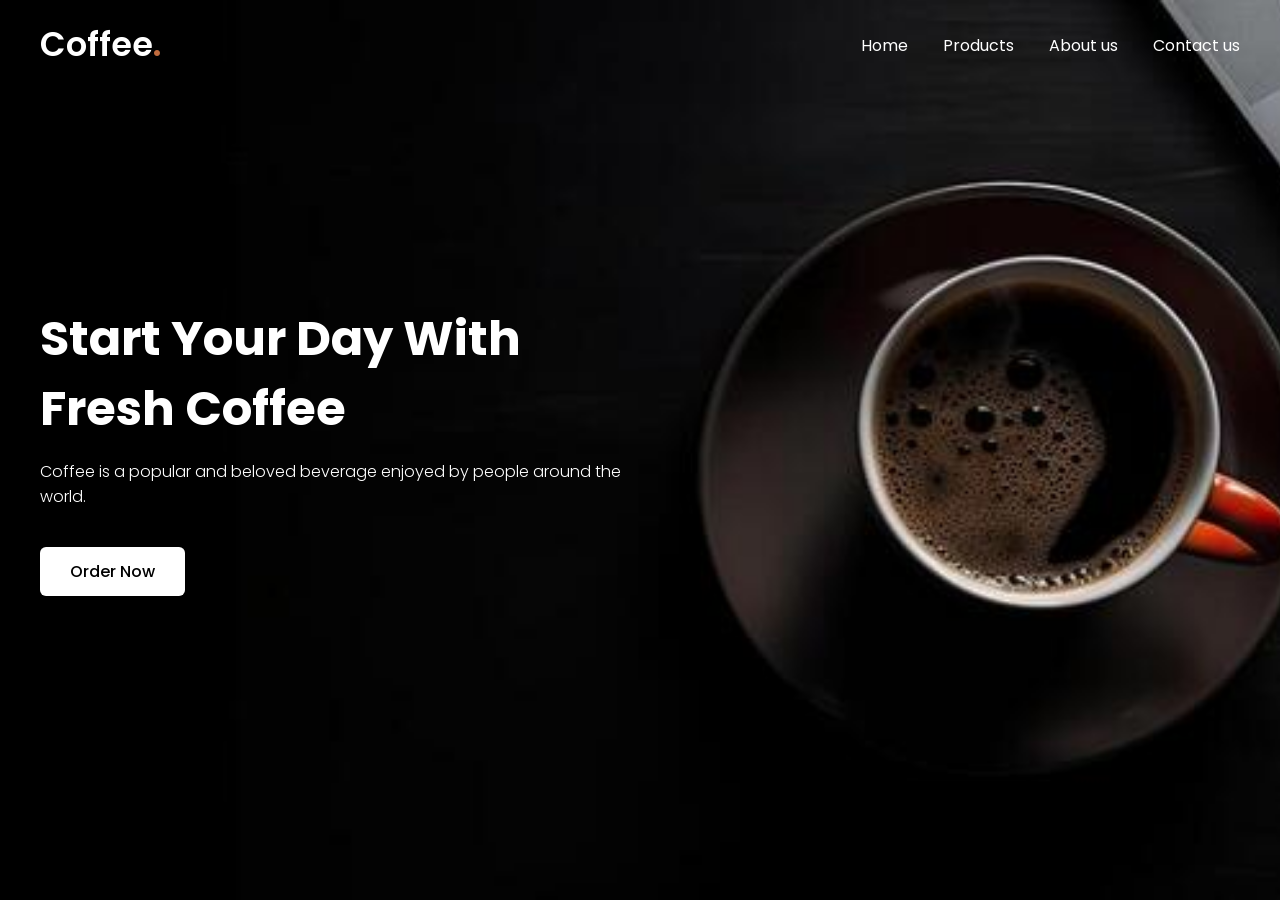
==== index.html @ 18e415a5 "first commit" ====
<!DOCTYPE html>
<html lang="en">
<head>
  <meta charset="UTF-8">
  <meta name="viewport" content="width=device-width, initial-scale=1.0">
  <title>Coffee Website</title>

  <link rel="stylesheet" href="style.css">

  <link rel="stylesheet"
    href="https://fonts.googleapis.com/css2?family=Material+Symbols+Outlined:opsz,wght,FILL,GRAD@24,400,0,0">

  <!-- ✅ ADD ONLY THIS SMALL MENU CSS FIX -->
  <style>
    #menu-toggle {
      display: none;
    }

    @media (max-width: 768px) {
      .menu-links {
        left: -250px;
        transition: left 0.2s ease;
      }

      #menu-toggle:checked ~ .navbar .menu-links {
        left: 0;
      }
    }
  </style>
</head>

<body>

<header>

  <!-- ✅ checkbox -->
  <input type="checkbox" id="menu-toggle">

  <nav class="navbar">

    <a class="logo" href="#">Coffee<span>.</span></a>

    <!-- hamburger -->
    <label for="menu-toggle" id="hamburger-btn" class="material-symbols-outlined">
      menu
    </label>

    <ul class="menu-links">

      <!-- close button -->
      <label for="menu-toggle" id="close-menu-btn" class="material-symbols-outlined">
        close
      </label>

      <li><a href="index.html">Home</a></li>
      <li><a href="product.html">Products</a></li>
      <li><a href="ContactUs.html">About us</a></li>
      <li><a href="ContactUs.html">Contact us</a></li>

    </ul>

  </nav>
</header>

<section class="hero-section">
  <div class="content">
    <h2>Start Your Day With Fresh Coffee</h2>
    <p>
      Coffee is a popular and beloved beverage enjoyed by people around the world.
    </p>
    <button>Order Now</button>
  </div>
</section>

</body>
</html>
---- style.css ----
/* Importing Google font - Poppins */
@import url('https://fonts.googleapis.com/css2?family=Poppins:wght@300;400;500;600;700&display=swap');
* {
  margin: 0;
  padding: 0;
  box-sizing: border-box;
  font-family: 'Poppins', sans-serif;
}
header {
  position: fixed;
  top: 0;
  left: 0;
  width: 100%;
  padding: 20px;
}
header .navbar {
  display: flex;
  align-items: center;
  justify-content: space-between;
  max-width: 1200px;
  margin: 0 auto;
}
.navbar .logo {
  color: #fff;
  font-weight: 600;
  font-size: 2.1rem;
  text-decoration: none;
}
.navbar .logo span {
  color: #C06B3E;
}
.navbar .menu-links {
  display: flex;
  list-style: none;
  gap: 35px;
}
.navbar a {
  color: #fff;
  text-decoration: none;
  transition: 0.2s ease;
}
.navbar a:hover {
  color: #C06B3E;
}
.hero-section {
  height: 100vh;
  background-image: url("coffe.jpeg");
  background-position: center;
  background-size: cover;
  display: flex;
  align-items: center;
  padding: 0 20px;
}
.hero-section .content {
  max-width: 1200px;
  margin: 0 auto;
  width: 100%;
  color: #fff;
}
.hero-section .content h2 {
  font-size: 3rem;
  max-width: 600px;
  line-height: 70px;
}
.hero-section .content p {
  font-weight: 300;
  max-width: 600px;
  margin-top: 15px;
}
.hero-section .content button {
  background: #fff;
  padding: 12px 30px;
  border: none;
  font-size: 1rem;
  border-radius: 6px;
  margin-top: 38px;
  cursor: pointer;
  font-weight: 500;
  transition: 0.2s ease;
}
.hero-section .content button:hover {
  color: #fff;
  background: #C06B3E;
}
#close-menu-btn {
  position: absolute;
  right: 20px;
  top: 20px;
  cursor: pointer;
  display: none;
}
#hamburger-btn {
  color: #fff;
  cursor: pointer;
  display: none;
}
@media (max-width: 768px) {
  header {
    padding: 10px;
  }
  header.show-mobile-menu::before {
    content: "";
    position: fixed;
    left: 0;
    top: 0;
    width: 100%;
    height: 100%;
    backdrop-filter: blur(5px);
  }
  .navbar .logo {
    font-size: 1.7rem;
  }
    
  #hamburger-btn, #close-menu-btn {
    display: block;
  }
  .navbar .menu-links {
    position: fixed;
    top: 0;
    left: -250px;
    width: 250px;
    height: 100vh;
    background: #fff;
    flex-direction: column;
    padding: 70px 40px 0;
    transition: left 0.2s ease;
  }
  header.show-mobile-menu .navbar .menu-links {
    left: 0;
  }
  .navbar a {
    color: #000;
  }
  .hero-section .content {
    text-align: center;
  }
  .hero-section .content :is(h2, p) {
    max-width: 100%;
  }
  .hero-section .content h2 {
    font-size: 2.3rem;
    line-height: 60px;
  }
  
  .hero-section .content button {
    padding: 9px 18px;
  }
}
.products-section{
    padding:80px 20px;
    background:#f8f8f8;
}

.products-section .container{
    max-width:1200px;
    margin:auto;
}

.products-section h2{
    text-align:center;
    font-size:2.5rem;
    margin-bottom:40px;
    color:#333;
}

.product-grid{
    display:grid;
    grid-template-columns:repeat(4,1fr);
    gap:25px;
}

.product-card{
    background:#fff;
    border-radius:12px;
    overflow:hidden;
    box-shadow:0 4px 15px rgba(0,0,0,0.1);
    transition:0.3s;
    text-align:center;
}

.product-card:hover{
    transform:translateY(-8px);
}

.product-card img{
    width:100%;
    height:220px;
    object-fit:cover;
}

.product-card h3{
    margin:15px 0 10px;
    color:#333;
}

.product-card p{
    padding:0 15px;
    color:#666;
    font-size:0.95rem;
}

.product-card button{
    margin:20px 0;
    padding:10px 20px;
    border:none;
    border-radius:6px;
    background:#C06B3E;
    color:#fff;
    cursor:pointer;
    transition:0.3s;
}

.product-card button:hover{
    background:#9c552f;
}

/* Tablet */
@media (max-width: 992px){
    .product-grid{
        grid-template-columns:repeat(2,1fr);
    }
}

/* Mobile */
@media (max-width: 576px){
    .product-grid{
        grid-template-columns:1fr;
    }

    .products-section h2{
        font-size:2rem;
    }
}
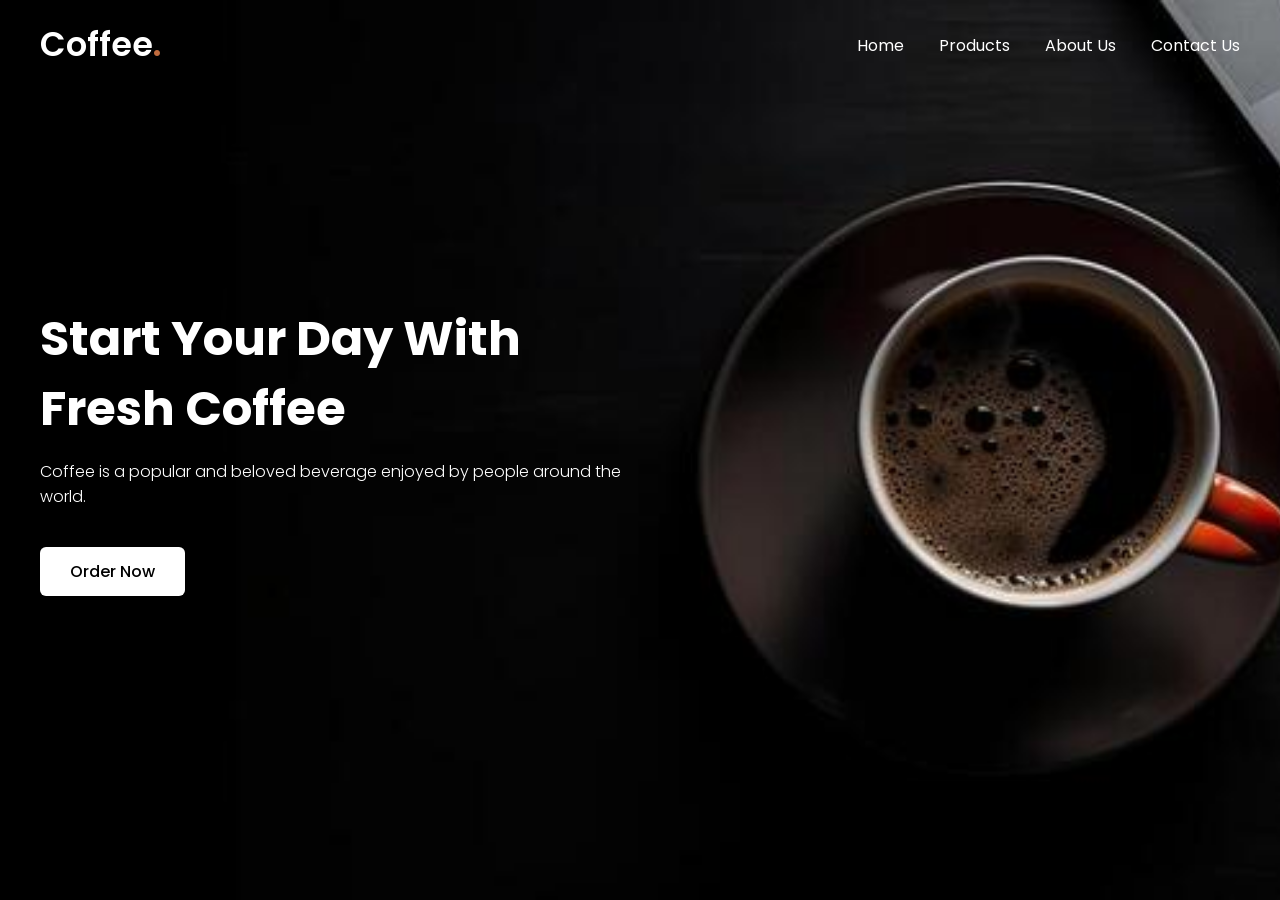
==== commit 7f444fba: "Updated coffee website" ====
--- a/index.html
+++ b/index.html
@@ -1,76 +1,70 @@
 <!DOCTYPE html>
 <html lang="en">
 <head>
-  <meta charset="UTF-8">
-  <meta name="viewport" content="width=device-width, initial-scale=1.0">
-  <title>Coffee Website</title>
+    <meta charset="UTF-8">
+    <meta name="viewport" content="width=device-width, initial-scale=1.0">
+    <title>Coffee Website</title>
 
-  <link rel="stylesheet" href="style.css">
+    <link rel="stylesheet" href="style.css">
 
-  <link rel="stylesheet"
-    href="https://fonts.googleapis.com/css2?family=Material+Symbols+Outlined:opsz,wght,FILL,GRAD@24,400,0,0">
+    <link rel="stylesheet"
+        href="https://fonts.googleapis.com/css2?family=Material+Symbols+Outlined:opsz,wght,FILL,GRAD@24,400,0,0">
 
-  <!-- ✅ ADD ONLY THIS SMALL MENU CSS FIX -->
-  <style>
-    #menu-toggle {
-      display: none;
-    }
+    <style>
+        #menu-toggle {
+            display: none;
+        }
 
-    @media (max-width: 768px) {
-      .menu-links {
-        left: -250px;
-        transition: left 0.2s ease;
-      }
+        @media (max-width: 768px) {
+            .menu-links {
+                left: -250px;
+                transition: left 0.2s ease;
+            }
 
-      #menu-toggle:checked ~ .navbar .menu-links {
-        left: 0;
-      }
-    }
-  </style>
+            #menu-toggle:checked ~ .navbar .menu-links {
+                left: 0;
+            }
+        }
+    </style>
 </head>
 
 <body>
 
-<header>
+    <header>
+        <!-- Hidden checkbox for menu toggle -->
+        <input type="checkbox" id="menu-toggle">
 
-  <!-- ✅ checkbox -->
-  <input type="checkbox" id="menu-toggle">
+        <nav class="navbar">
+            <a class="logo" href="#">Coffee<span>.</span></a>
 
-  <nav class="navbar">
+            <!-- Hamburger Menu Button -->
+            <label for="menu-toggle" id="hamburger-btn" class="material-symbols-outlined">
+                menu
+            </label>
 
-    <a class="logo" href="#">Coffee<span>.</span></a>
+            <ul class="menu-links">
+                <!-- Close Menu Button -->
+                <label for="menu-toggle" id="close-menu-btn" class="material-symbols-outlined">
+                    close
+                </label>
 
-    <!-- hamburger -->
-    <label for="menu-toggle" id="hamburger-btn" class="material-symbols-outlined">
-      menu
-    </label>
+                <li><a href="index.html">Home</a></li>
+                <li><a href="product.html">Products</a></li>
+                <li><a href="ContactUs.html">About Us</a></li>
+                <li><a href="ContactUs.html">Contact Us</a></li>
+            </ul>
+        </nav>
+    </header>
 
-    <ul class="menu-links">
-
-      <!-- close button -->
-      <label for="menu-toggle" id="close-menu-btn" class="material-symbols-outlined">
-        close
-      </label>
-
-      <li><a href="index.html">Home</a></li>
-      <li><a href="product.html">Products</a></li>
-      <li><a href="ContactUs.html">About us</a></li>
-      <li><a href="ContactUs.html">Contact us</a></li>
-
-    </ul>
-
-  </nav>
-</header>
-
-<section class="hero-section">
-  <div class="content">
-    <h2>Start Your Day With Fresh Coffee</h2>
-    <p>
-      Coffee is a popular and beloved beverage enjoyed by people around the world.
-    </p>
-    <button>Order Now</button>
-  </div>
-</section>
+    <section class="hero-section">
+        <div class="content">
+            <h2>Start Your Day With Fresh Coffee</h2>
+            <p>
+                Coffee is a popular and beloved beverage enjoyed by people around the world.
+            </p>
+            <button>Order Now</button>
+        </div>
+    </section>
 
 </body>
 </html>
